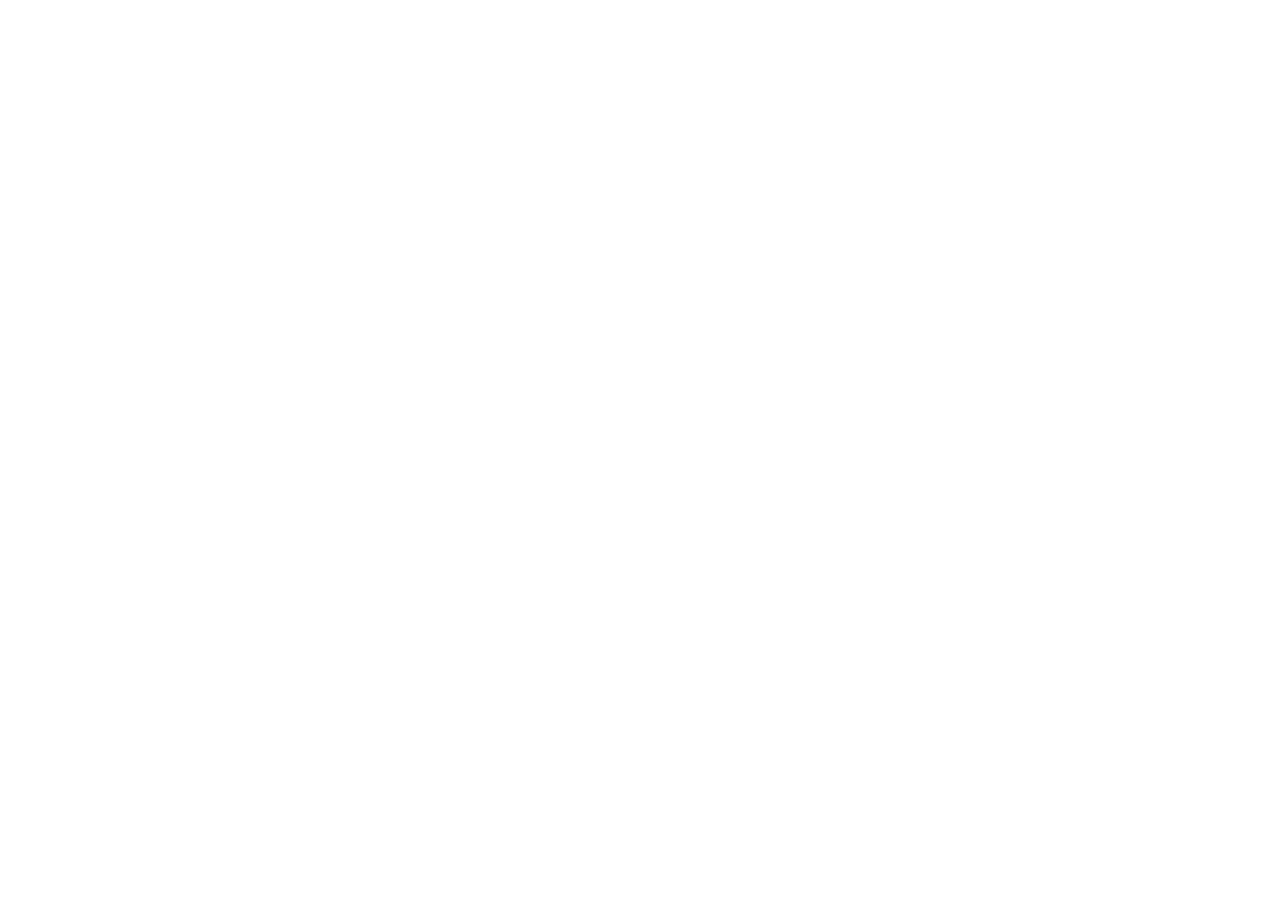
==== first-page.html @ b2f67c12 "Project Structure and Setup Done" ====
<!DOCTYPE html>
<html lang="en">
<head>
    <meta charset="UTF-8">
    <meta name="viewport" content="width=device-width, initial-scale=1.0">
    <title>First Page</title>
    <link rel="stylesheet" href="styles/style.css">
</head>
<body>
    
</body>
</html>
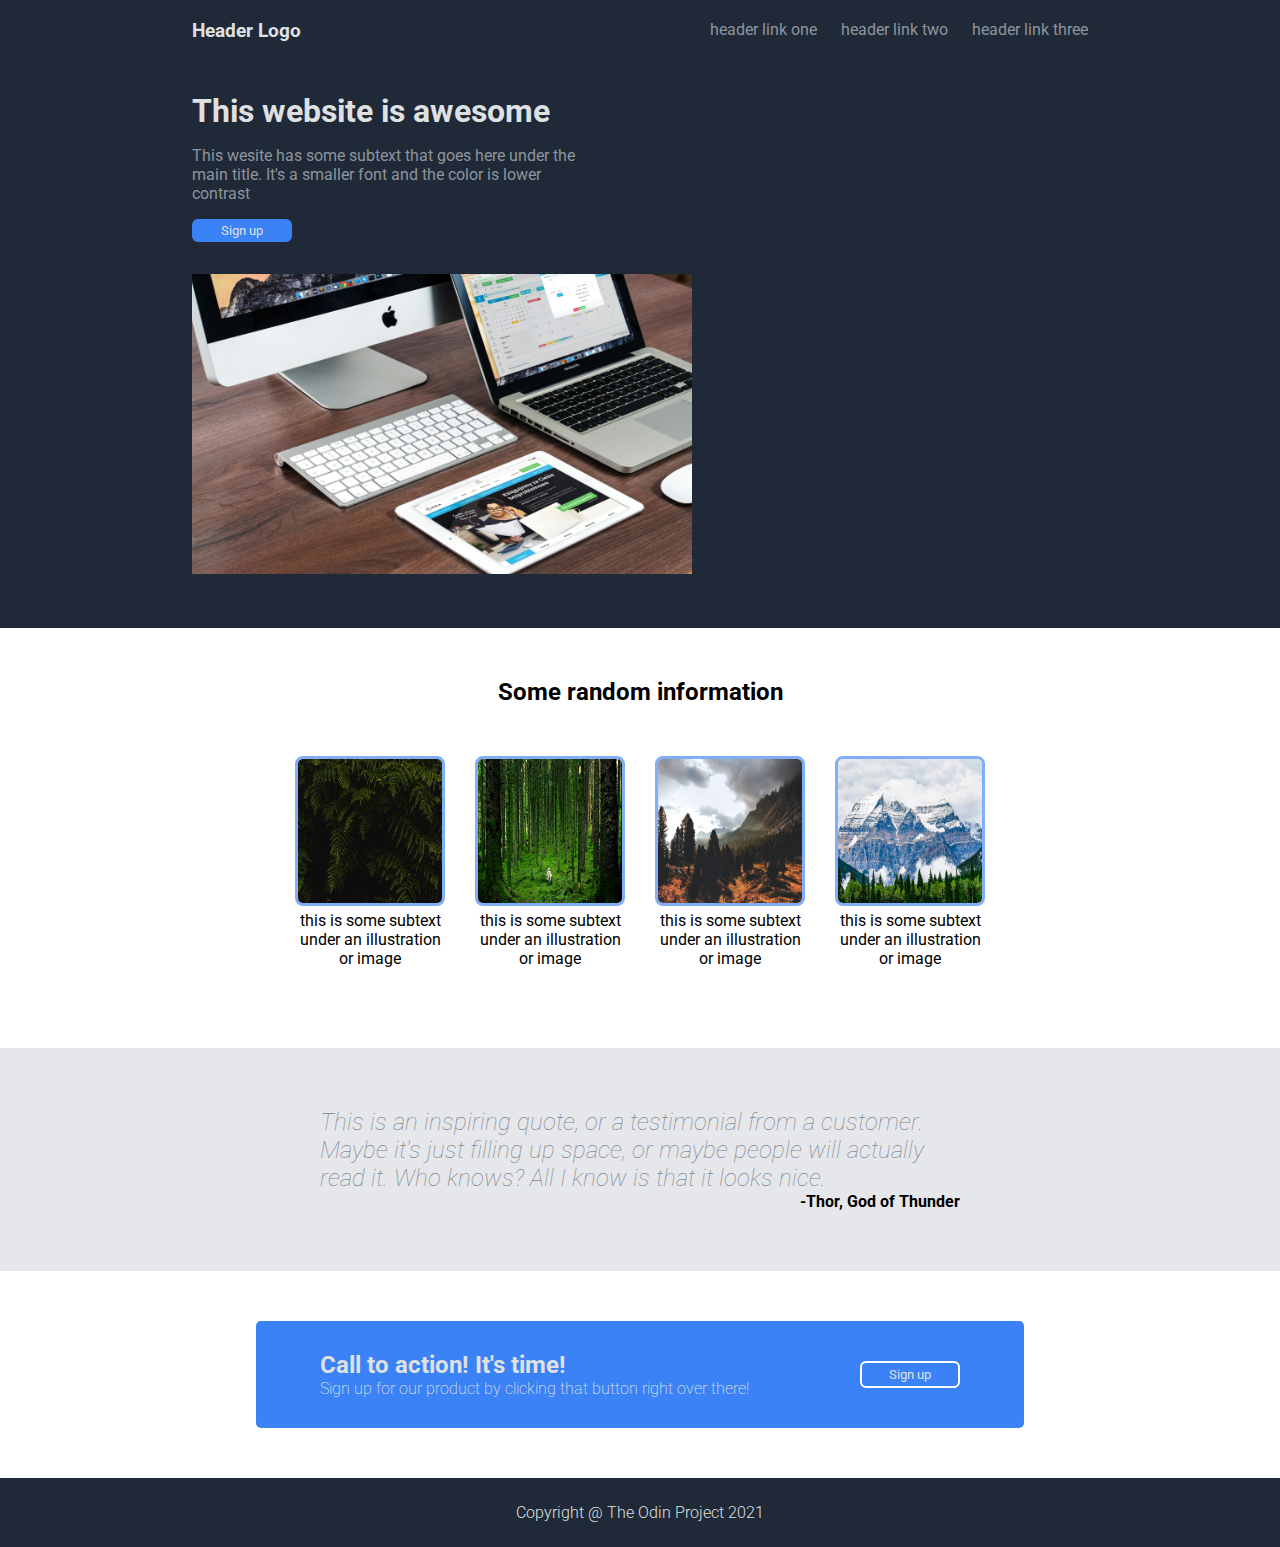
==== commit 8b9d808c: "First Page Done" ====
--- a/first-page.html
+++ b/first-page.html
@@ -7,6 +7,114 @@
     <link rel="stylesheet" href="styles/style.css">
 </head>
 <body>
-    
+    <header>
+        <h3>Header Logo</h3>
+        <div class="header-link">
+            <ul>
+                <li><a href="">header link one</a></li>
+                <li><a href="">header link two</a></li>
+                <li><a href="">header link three</a></li>
+            </ul>
+        </div>
+    </header>
+    <main>
+        <section class="home">
+            <div class="intro">
+                <h1>This website is awesome</h1>
+                <p>This wesite has some subtext that goes here under the main title. It's a smaller font and the color is lower contrast</p>
+                <button>Sign up</button>
+            </div>
+            <figure>
+                <img
+                    src="img/main.jpg"
+                    alt="this is a placeholder for an image"
+                    title="home-image"
+                    width="500"
+                    height="300"
+                    loading="lazy"
+                >
+            </figure>
+        </section>
+        <section class="random-info">
+            <h2>Some random information</h2>
+            <div class="cards">
+            <div class="card card-1">
+                <figure>
+                    <img
+                        src="img/card1.jpeg"
+                        alt="card 1 image"
+                        title="card 1 image"
+                        width="150"
+                        height="150"
+                        loading="lazy"
+                    >
+                    <figcaption>
+                        <p>this is some subtext under an illustration or image</p>
+                    </figcaption>
+                </figure>
+            </div>
+            <div class="card card-2">
+                <figure>
+                    <img
+                        src="img/card2.jpg"
+                        alt="card 2 image"
+                        title="card 2 image"
+                        width="150"
+                        height="150"
+                        loading="lazy"
+                    >
+                    <figcaption>
+                        <p>this is some subtext under an illustration or image</p>
+                    </figcaption>
+                </figure>
+            </div>
+            <div class="card card-3">
+                <figure>
+                    <img
+                        src="img/card3.jpg"
+                        alt="card 3 image"
+                        title="card 3 image"
+                        width="150"
+                        height="150"
+                        loading="lazy"
+                    >
+                    <figcaption>
+                        <p>this is some subtext under an illustration or image</p>
+                    </figcaption>
+                </figure>
+            </div>
+            <div class="card card-4">
+                <figure>
+                    <img
+                        src="img/card4.jpg"
+                        alt="card 4 image"
+                        title="card 4 image"
+                        width="150"
+                        height="150"
+                        loading="lazy"
+                    >
+                    <figcaption>
+                        <p>this is some subtext under an illustration or image</p>
+                    </figcaption>
+                </figure>
+            </div>
+        </div>
+        </section>
+        <section class="feedback">
+            <p class="quote-text">This is an inspiring quote, or a testimonial from a customer. Maybe it's just filling up space, or maybe people will actually read it. Who knows? All I know is that it looks nice.</p>
+            <p class="quote-author">-Thor, God of Thunder</p>
+        </section>
+        <section class="contact">
+            <div class="contact-text-div">
+                <p class="contact-title">Call to action! It's time!</p>
+                <p class="contact-text">Sign up for our product by clicking that button right over there!</p>
+            </div>
+                <button class="signup">Sign up</button>
+            
+        </section>
+    </main>
+    <footer>
+        <p>Copyright @ The Odin Project 2021</p>
+    </footer>
 </body>
 </html>--- a/styles/style.css
+++ b/styles/style.css
@@ -0,0 +1,156 @@
+@import url('https://fonts.googleapis.com/css2?family=Roboto:ital,wght@0,100;0,300;0,400;0,500;0,700;0,900;1,100;1,300;1,400;1,500;1,700;1,900&display=swap');
+
+* {
+    padding: 0;
+    margin: 0;
+    box-sizing: border-box;
+    font-family: "Roboto", sans-serif;
+}
+header,main>.home{
+    padding-inline: 15%;
+    padding-bottom: 50px;
+    background-color: #1f2937;
+    color: #dfe0e2;
+
+
+}
+header{
+    display: flex;
+    flex-flow: row wrap;
+    justify-content: space-between;
+    padding-top: 20px;
+
+}
+
+button{
+    border: none;
+    width: 100px;
+    flex: none;
+    padding-inline:12px;
+    padding-block: 4px;
+    border-radius: 6px;
+    background-color: #3b82f6;
+    color: #dfe0e2;
+
+}
+button:hover{
+    border: none;
+}
+.header-link>ul{
+    display: flex;
+    gap: 24px;
+    justify-content: space-between;
+
+}
+.header-link>ul>li>a,
+.home>.intro>p
+{
+    color: #8e949d;
+    text-decoration-line: none;
+}
+.header-link>ul>li{
+    list-style: none;
+}
+.home{
+    display: flex;
+    flex-flow:row wrap;
+    gap: 32px;
+    justify-content: space-between;
+}
+.home>.intro{
+    flex: 0 1 400px;
+    display: flex;
+    flex-flow:column wrap;
+    gap: 16px;
+    justify-content: flex-start;
+}
+.random-info>h2{
+    text-align: center;
+    margin-bottom: 50px;
+
+}
+.random-info{
+    padding-block: 50px;
+    margin-bottom: 30px;
+}
+.cards{
+    
+    display: flex;
+    flex-flow: row wrap;
+    justify-content: center;
+    gap: 30px;
+}
+.card{
+    flex: 0 0 auto;
+}
+.card>figure>img{
+    border: 3px solid #81aef9;
+    border-radius: 8px;
+}
+.card>figure{
+    display: flex;
+    flex-flow: column wrap;
+    gap:5px;
+
+}
+.card>figure>figcaption{
+    max-width: 150px;
+}
+.card>figure>figcaption>p{
+    text-align: center;
+
+}
+.feedback{
+    background-color: #e5e7eb;
+    display: flex;
+    flex-flow:column wrap;
+    padding-inline: 25%;
+    padding-block: 60px;
+
+}
+.feedback>.quote-text{
+    color: #80868f;
+    font-weight: 100;
+    font-style: italic;
+    font-size: 24px;
+
+}
+.feedback>.quote-author{
+    font-weight: 700;
+    font-style: normal;
+    align-self: flex-end;
+}
+.contact-title{
+    font-size: 24px;
+    font-weight: 700;
+}
+.contact-text{
+    font-weight: 200;
+}
+.contact .signup{
+    border: 2px solid white;
+}
+.contact{
+    background-color: #3b82f6;
+    margin-inline: 20vw;
+    padding-inline: 5vw;
+    margin-block: 50px;
+    padding-block: 30px;
+    border-radius: 5px;
+    display: flex;
+    gap: 20px;
+    justify-content: space-between;
+    align-items: center;
+    flex-flow: row wrap;
+    color: #dfe0e2;
+}
+footer{
+    text-align: center;
+    background-color: #1f2937;
+    color: #dfe0e2;
+    font-weight: 300;
+    padding: 25px;
+    
+
+}
+
